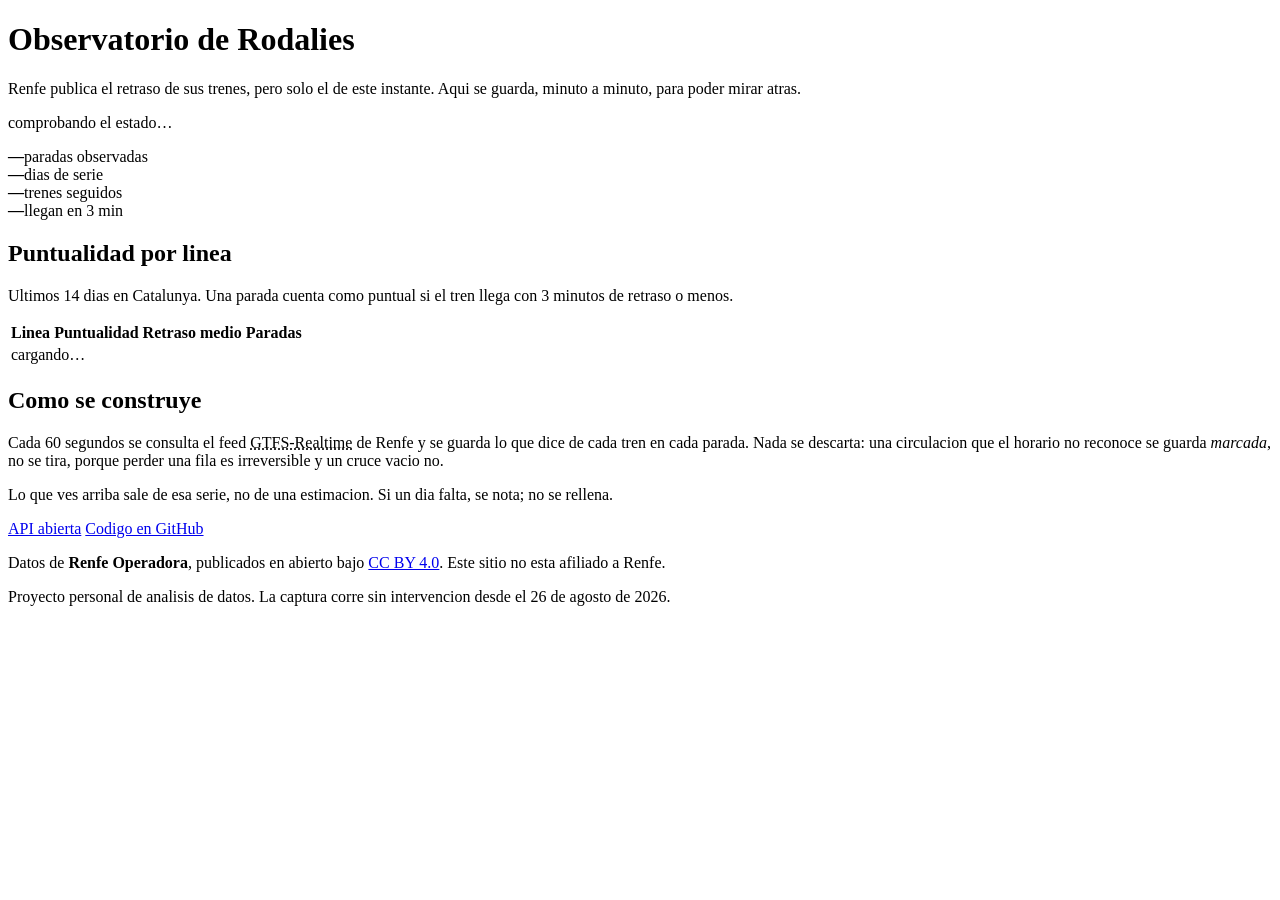
==== web/index.html @ a6888af9 "feat(web): panel publico con TLS y la primera pagina Un proxy inverso (Caddy) delante, con certifica" ====
<!doctype html>
<html lang="es">
<head>
<meta charset="utf-8">
<meta name="viewport" content="width=device-width, initial-scale=1">
<title>Observatorio de Rodalies</title>
<meta name="description" content="Historico de puntualidad de Cercanias de Renfe, capturado cada minuto desde agosto de 2026.">
<link rel="stylesheet" href="/estilo.css">
<link rel="icon" href="data:image/svg+xml,<svg xmlns='http://www.w3.org/2000/svg' viewBox='0 0 16 16'><text y='14' font-size='14'>🚂</text></svg>">
</head>
<body>

<header class="cabecera">
  <div class="contenido">
    <h1>Observatorio de Rodalies</h1>
    <p class="lema">Renfe publica el retraso de sus trenes, pero solo el de este instante.
       Aqui se guarda, minuto a minuto, para poder mirar atras.</p>
    <p class="estado" id="estado" aria-live="polite">
      <span class="punto punto--espera"></span><span id="estado-texto">comprobando el estado…</span>
    </p>
  </div>
</header>

<main class="contenido">

  <section class="cifras" id="cifras" aria-label="Resumen del historico">
    <div class="cifra"><strong id="cifra-observaciones">—</strong><span>paradas observadas</span></div>
    <div class="cifra"><strong id="cifra-dias">—</strong><span>dias de serie</span></div>
    <div class="cifra"><strong id="cifra-trenes">—</strong><span>trenes seguidos</span></div>
    <div class="cifra"><strong id="cifra-puntualidad">—</strong><span>llegan en 3 min</span></div>
  </section>

  <section>
    <h2>Puntualidad por linea</h2>
    <p class="apunte">Ultimos 14 dias en Catalunya. Una parada cuenta como puntual si el tren
       llega con 3 minutos de retraso o menos.</p>
    <div class="tabla-envoltorio">
      <table id="tabla-lineas">
        <thead>
          <tr>
            <th>Linea</th>
            <th class="num">Puntualidad</th>
            <th class="num">Retraso medio</th>
            <th class="num">Paradas</th>
          </tr>
        </thead>
        <tbody id="cuerpo-lineas">
          <tr><td colspan="4" class="cargando">cargando…</td></tr>
        </tbody>
      </table>
    </div>
  </section>

  <section>
    <h2>Como se construye</h2>
    <p>Cada 60 segundos se consulta el feed <abbr title="General Transit Feed Specification, en tiempo real">GTFS-Realtime</abbr>
       de Renfe y se guarda lo que dice de cada tren en cada parada. Nada se descarta:
       una circulacion que el horario no reconoce se guarda <em>marcada</em>, no se tira,
       porque perder una fila es irreversible y un cruce vacio no.</p>
    <p>Lo que ves arriba sale de esa serie, no de una estimacion. Si un dia falta, se nota;
       no se rellena.</p>
    <p class="enlaces">
      <a href="/api/docs">API abierta</a>
      <a href="https://github.com/Abadalina/rodalies-observatorio">Codigo en GitHub</a>
    </p>
  </section>

</main>

<footer class="contenido">
  <p>Datos de <strong>Renfe Operadora</strong>, publicados en abierto bajo
     <a href="https://creativecommons.org/licenses/by/4.0/deed.es" rel="license">CC BY 4.0</a>.
     Este sitio no esta afiliado a Renfe.</p>
  <p class="tenue">Proyecto personal de analisis de datos. La captura corre sin intervencion
     desde el 26 de agosto de 2026.</p>
</footer>

<script src="/app.js"></script>
</body>
</html>
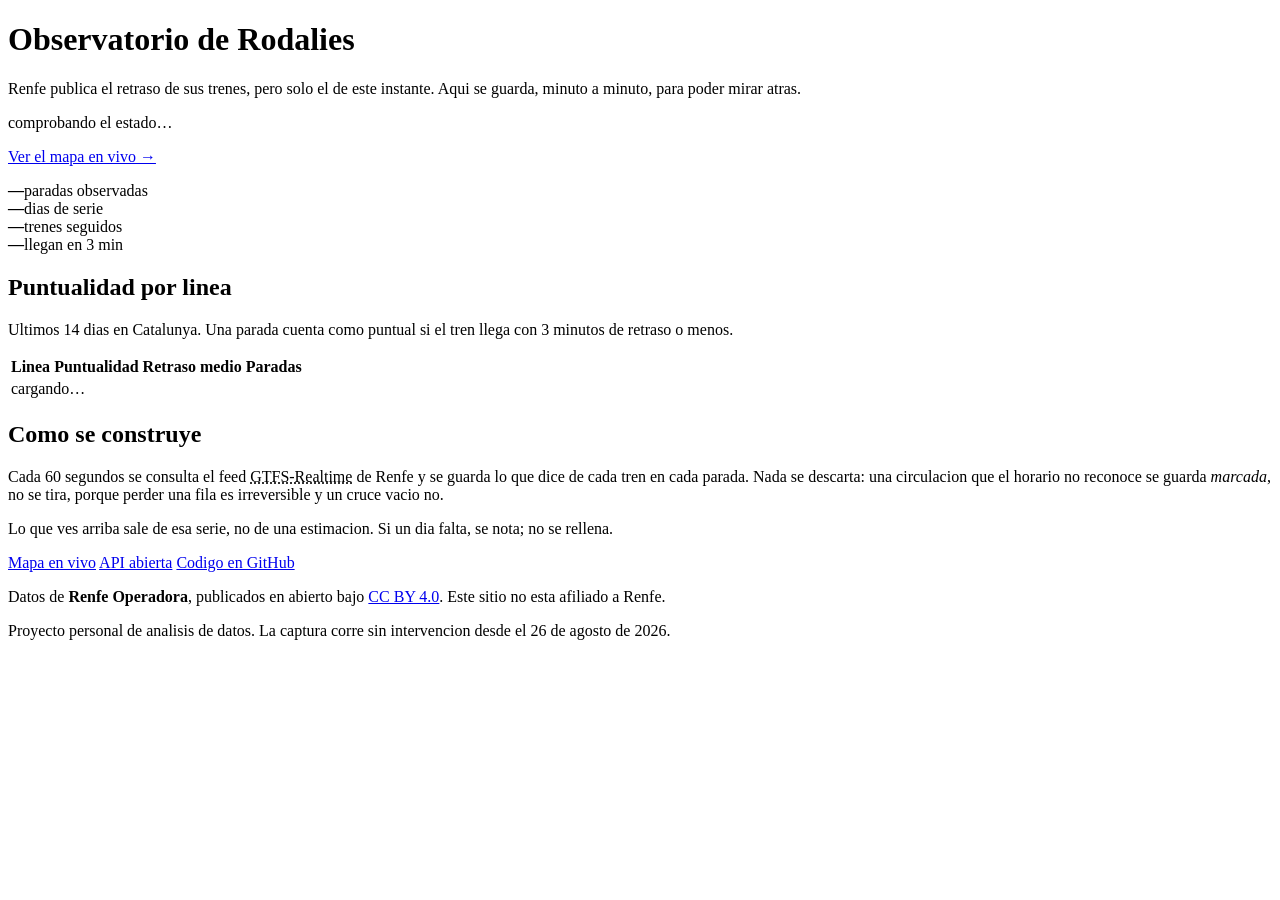
==== commit 4fbf43e0: "feat(web): mapa en vivo y ficha de cada tren El mapa pinta donde esta cada tren AHORA, con la posici" ====
--- a/web/index.html
+++ b/web/index.html
@@ -18,6 +18,7 @@
     <p class="estado" id="estado" aria-live="polite">
       <span class="punto punto--espera"></span><span id="estado-texto">comprobando el estado…</span>
     </p>
+    <p class="enlaces enlaces--cabecera"><a href="/mapa.html">Ver el mapa en vivo →</a></p>
   </div>
 </header>
 
@@ -60,6 +61,7 @@
     <p>Lo que ves arriba sale de esa serie, no de una estimacion. Si un dia falta, se nota;
        no se rellena.</p>
     <p class="enlaces">
+      <a href="/mapa.html">Mapa en vivo</a>
       <a href="/api/docs">API abierta</a>
       <a href="https://github.com/Abadalina/rodalies-observatorio">Codigo en GitHub</a>
     </p>
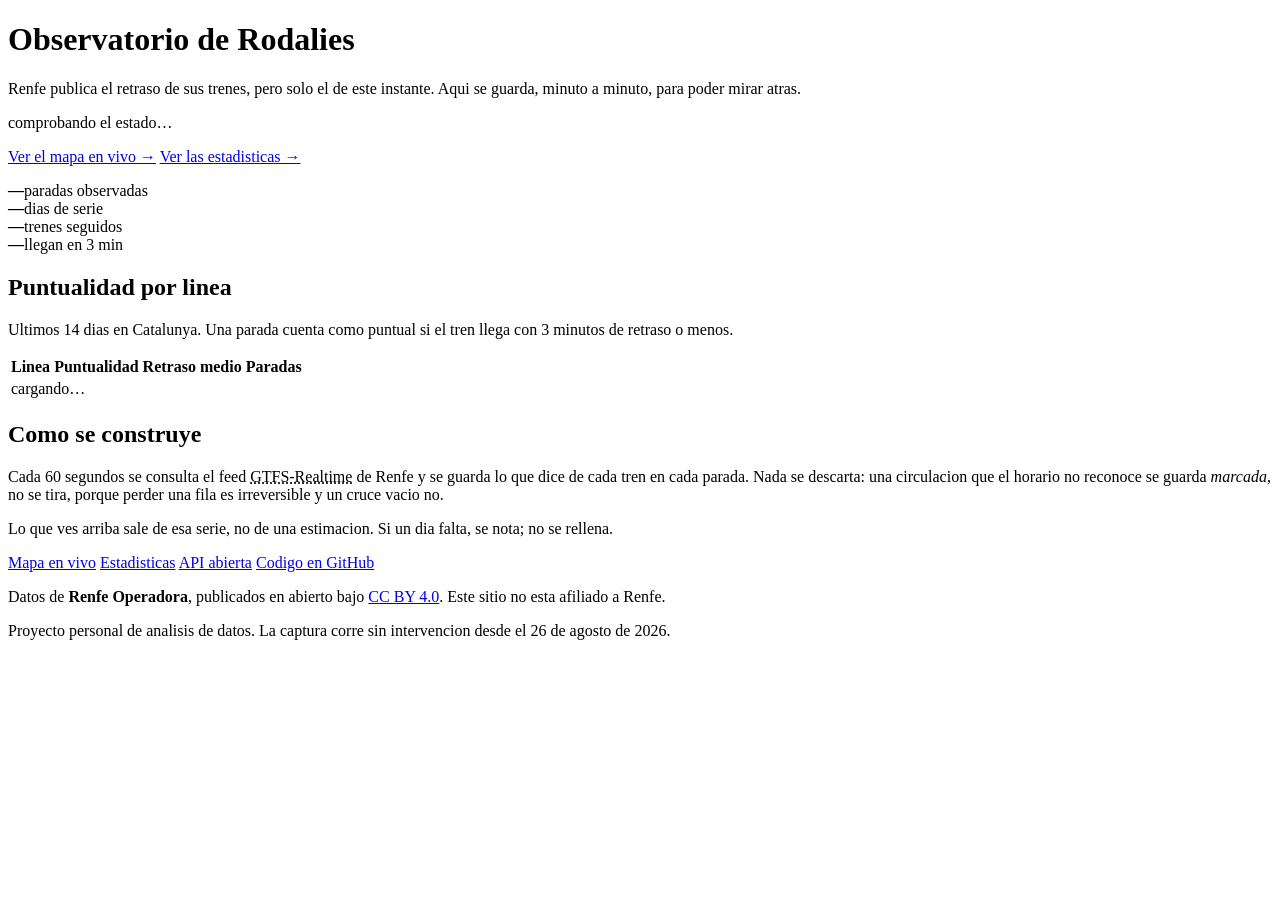
==== commit 023d3aa7: "feat(web): pagina de estadisticas, y la escala de retraso pasa a cuatro bandas Cuatro graficas y dos" ====
--- a/web/index.html
+++ b/web/index.html
@@ -18,7 +18,8 @@
     <p class="estado" id="estado" aria-live="polite">
       <span class="punto punto--espera"></span><span id="estado-texto">comprobando el estado…</span>
     </p>
-    <p class="enlaces enlaces--cabecera"><a href="/mapa.html">Ver el mapa en vivo →</a></p>
+    <p class="enlaces enlaces--cabecera"><a href="/mapa.html">Ver el mapa en vivo →</a>
+       <a href="/estadisticas.html">Ver las estadisticas →</a></p>
   </div>
 </header>
 
@@ -62,6 +63,7 @@
        no se rellena.</p>
     <p class="enlaces">
       <a href="/mapa.html">Mapa en vivo</a>
+      <a href="/estadisticas.html">Estadisticas</a>
       <a href="/api/docs">API abierta</a>
       <a href="https://github.com/Abadalina/rodalies-observatorio">Codigo en GitHub</a>
     </p>
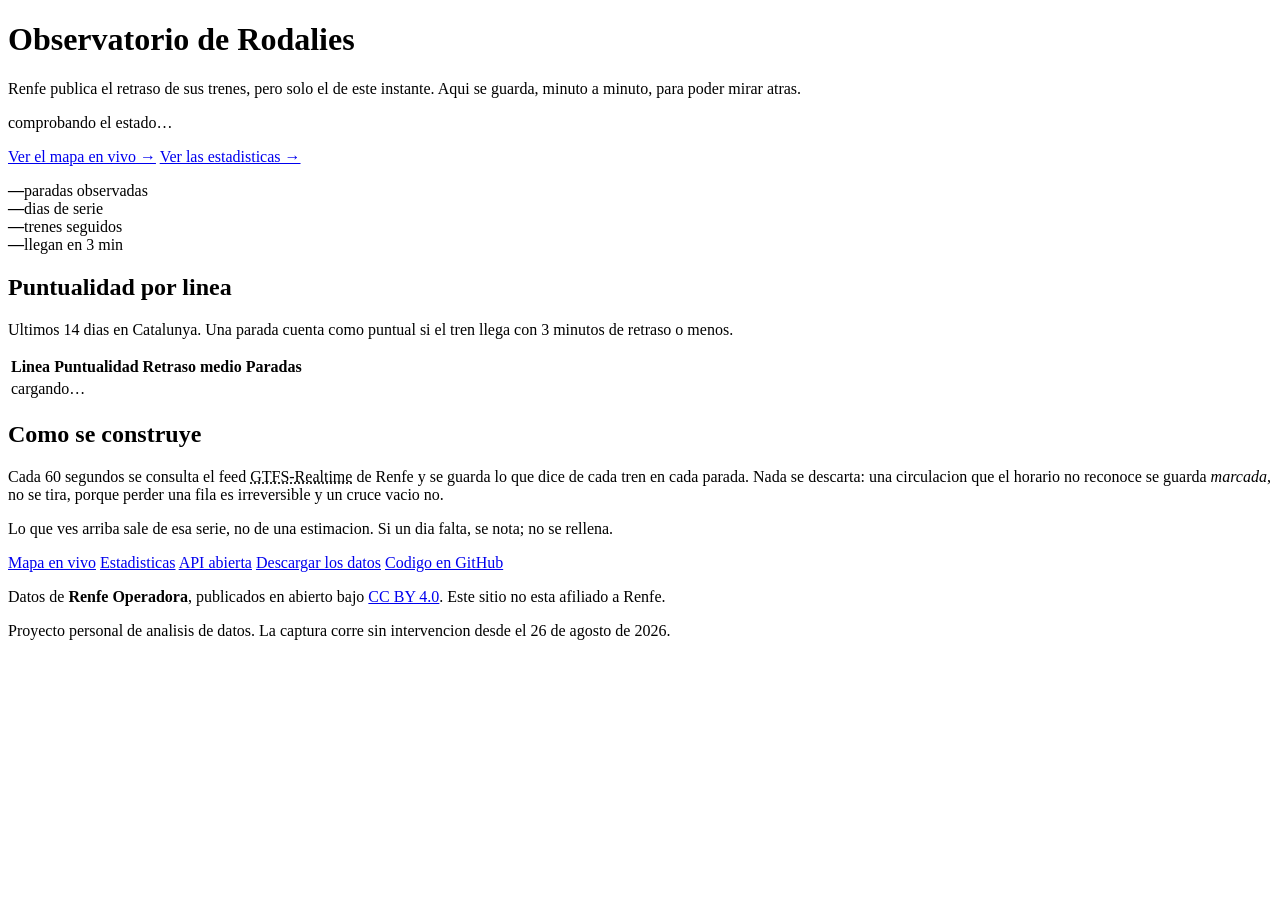
==== commit 383eae6a: "docs: ficha del conjunto de datos publicable 863.651 filas, veinte dias, quince nucleos: un tren en " ====
--- a/web/index.html
+++ b/web/index.html
@@ -65,6 +65,7 @@
       <a href="/mapa.html">Mapa en vivo</a>
       <a href="/estadisticas.html">Estadisticas</a>
       <a href="/api/docs">API abierta</a>
+      <a href="https://github.com/Abadalina/rodalies-observatorio/releases">Descargar los datos</a>
       <a href="https://github.com/Abadalina/rodalies-observatorio">Codigo en GitHub</a>
     </p>
   </section>
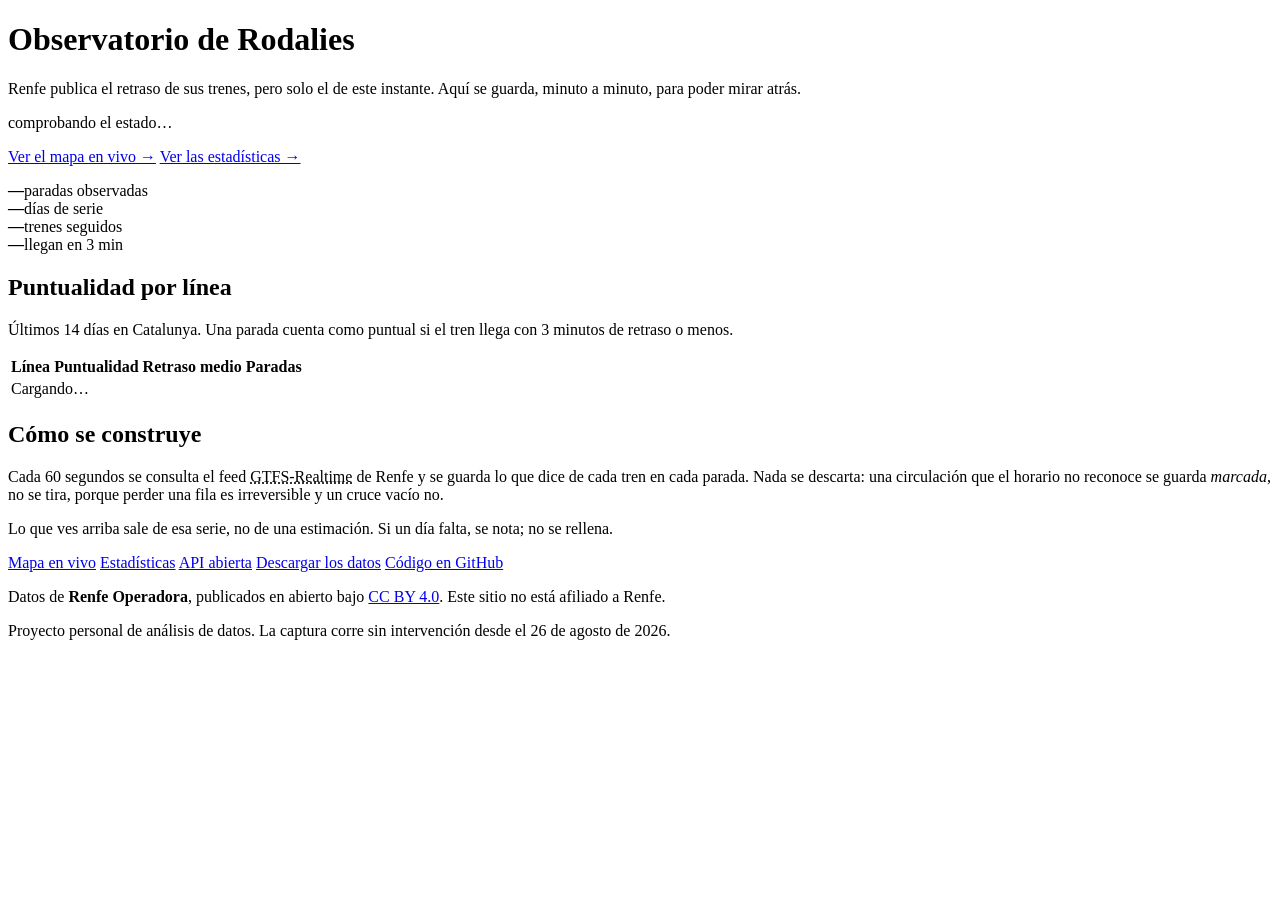
==== commit fc29cfd8: "feat(web): estadisticas con todas las lineas y estaciones Ocho indicadores de resumen, buscador de e" ====
--- a/web/index.html
+++ b/web/index.html
@@ -4,7 +4,7 @@
 <meta charset="utf-8">
 <meta name="viewport" content="width=device-width, initial-scale=1">
 <title>Observatorio de Rodalies</title>
-<meta name="description" content="Historico de puntualidad de Cercanias de Renfe, capturado cada minuto desde agosto de 2026.">
+<meta name="description" content="Histórico de puntualidad de Cercanías de Renfe, capturado cada minuto desde agosto de 2026.">
 <link rel="stylesheet" href="/estilo.css">
 <link rel="icon" href="data:image/svg+xml,<svg xmlns='http://www.w3.org/2000/svg' viewBox='0 0 16 16'><text y='14' font-size='14'>🚂</text></svg>">
 </head>
@@ -14,59 +14,59 @@
   <div class="contenido">
     <h1>Observatorio de Rodalies</h1>
     <p class="lema">Renfe publica el retraso de sus trenes, pero solo el de este instante.
-       Aqui se guarda, minuto a minuto, para poder mirar atras.</p>
+       Aquí se guarda, minuto a minuto, para poder mirar atrás.</p>
     <p class="estado" id="estado" aria-live="polite">
       <span class="punto punto--espera"></span><span id="estado-texto">comprobando el estado…</span>
     </p>
     <p class="enlaces enlaces--cabecera"><a href="/mapa.html">Ver el mapa en vivo →</a>
-       <a href="/estadisticas.html">Ver las estadisticas →</a></p>
+       <a href="/estadisticas.html">Ver las estadísticas →</a></p>
   </div>
 </header>
 
 <main class="contenido">
 
-  <section class="cifras" id="cifras" aria-label="Resumen del historico">
+  <section class="cifras" id="cifras" aria-label="Resumen del histórico">
     <div class="cifra"><strong id="cifra-observaciones">—</strong><span>paradas observadas</span></div>
-    <div class="cifra"><strong id="cifra-dias">—</strong><span>dias de serie</span></div>
+    <div class="cifra"><strong id="cifra-dias">—</strong><span>días de serie</span></div>
     <div class="cifra"><strong id="cifra-trenes">—</strong><span>trenes seguidos</span></div>
     <div class="cifra"><strong id="cifra-puntualidad">—</strong><span>llegan en 3 min</span></div>
   </section>
 
   <section>
-    <h2>Puntualidad por linea</h2>
-    <p class="apunte">Ultimos 14 dias en Catalunya. Una parada cuenta como puntual si el tren
+    <h2>Puntualidad por línea</h2>
+    <p class="apunte">Últimos 14 días en Catalunya. Una parada cuenta como puntual si el tren
        llega con 3 minutos de retraso o menos.</p>
     <div class="tabla-envoltorio">
       <table id="tabla-lineas">
         <thead>
           <tr>
-            <th>Linea</th>
+            <th>Línea</th>
             <th class="num">Puntualidad</th>
             <th class="num">Retraso medio</th>
             <th class="num">Paradas</th>
           </tr>
         </thead>
         <tbody id="cuerpo-lineas">
-          <tr><td colspan="4" class="cargando">cargando…</td></tr>
+          <tr><td colspan="4" class="cargando">Cargando…</td></tr>
         </tbody>
       </table>
     </div>
   </section>
 
   <section>
-    <h2>Como se construye</h2>
+    <h2>Cómo se construye</h2>
     <p>Cada 60 segundos se consulta el feed <abbr title="General Transit Feed Specification, en tiempo real">GTFS-Realtime</abbr>
        de Renfe y se guarda lo que dice de cada tren en cada parada. Nada se descarta:
-       una circulacion que el horario no reconoce se guarda <em>marcada</em>, no se tira,
-       porque perder una fila es irreversible y un cruce vacio no.</p>
-    <p>Lo que ves arriba sale de esa serie, no de una estimacion. Si un dia falta, se nota;
+       una circulación que el horario no reconoce se guarda <em>marcada</em>, no se tira,
+       porque perder una fila es irreversible y un cruce vacío no.</p>
+    <p>Lo que ves arriba sale de esa serie, no de una estimación. Si un día falta, se nota;
        no se rellena.</p>
     <p class="enlaces">
       <a href="/mapa.html">Mapa en vivo</a>
-      <a href="/estadisticas.html">Estadisticas</a>
+      <a href="/estadisticas.html">Estadísticas</a>
       <a href="/api/docs">API abierta</a>
       <a href="https://github.com/Abadalina/rodalies-observatorio/releases">Descargar los datos</a>
-      <a href="https://github.com/Abadalina/rodalies-observatorio">Codigo en GitHub</a>
+      <a href="https://github.com/Abadalina/rodalies-observatorio">Código en GitHub</a>
     </p>
   </section>
 
@@ -75,8 +75,8 @@
 <footer class="contenido">
   <p>Datos de <strong>Renfe Operadora</strong>, publicados en abierto bajo
      <a href="https://creativecommons.org/licenses/by/4.0/deed.es" rel="license">CC BY 4.0</a>.
-     Este sitio no esta afiliado a Renfe.</p>
-  <p class="tenue">Proyecto personal de analisis de datos. La captura corre sin intervencion
+     Este sitio no está afiliado a Renfe.</p>
+  <p class="tenue">Proyecto personal de análisis de datos. La captura corre sin intervención
      desde el 26 de agosto de 2026.</p>
 </footer>
 
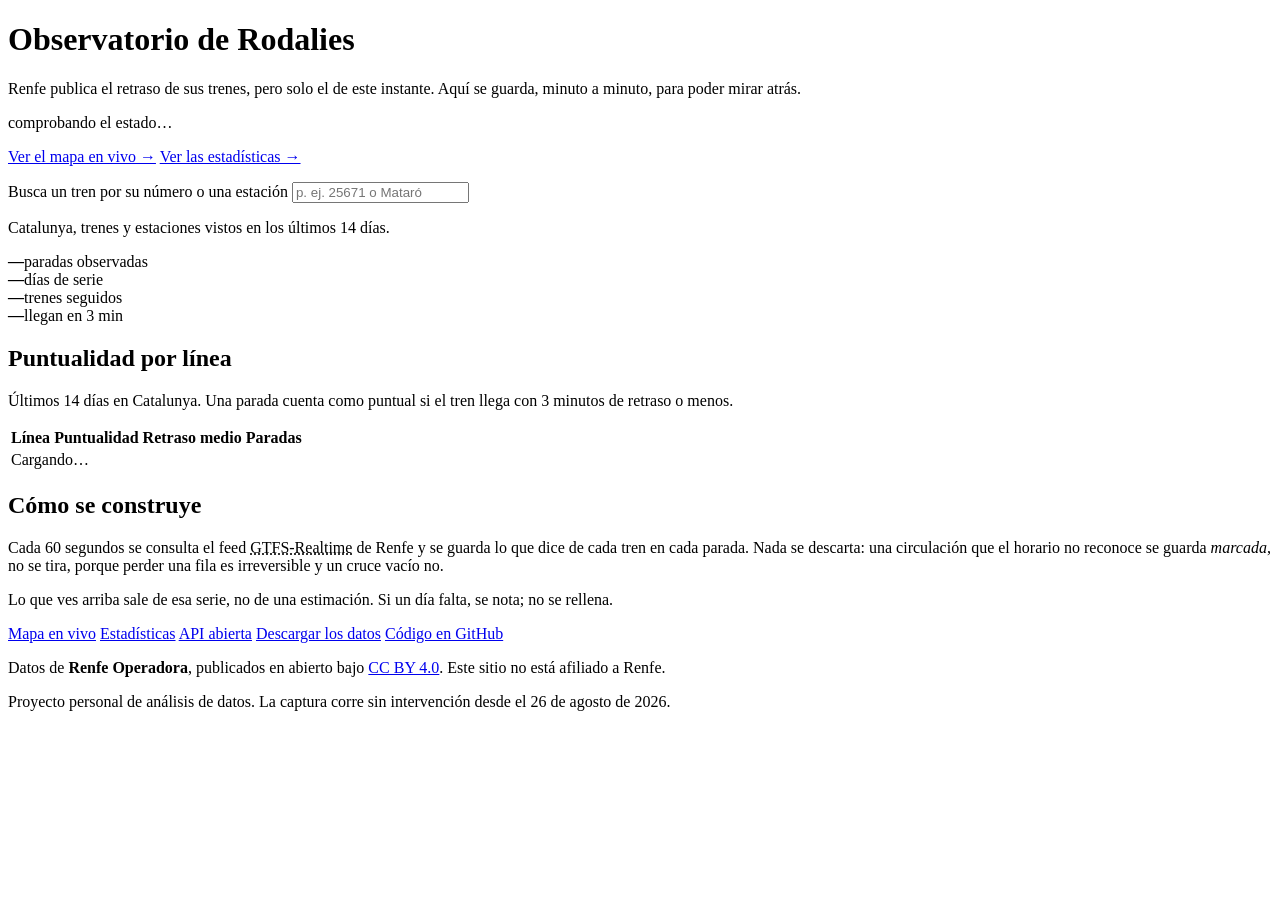
==== commit 9dee0591: "feat(web): buscador, colores de linea, graficas del tren y arreglos en movil Buscador en la portada:" ====
--- a/web/index.html
+++ b/web/index.html
@@ -20,6 +20,15 @@
     </p>
     <p class="enlaces enlaces--cabecera"><a href="/mapa.html">Ver el mapa en vivo →</a>
        <a href="/estadisticas.html">Ver las estadísticas →</a></p>
+
+    <form class="buscador" id="buscador" role="search" autocomplete="off">
+      <label for="buscar">Busca un tren por su número o una estación</label>
+      <input id="buscar" type="search" inputmode="search" placeholder="p. ej. 25671 o Mataró"
+             aria-describedby="buscar-ayuda" aria-controls="resultados">
+      <p class="tenue buscador-ayuda" id="buscar-ayuda">Catalunya, trenes y estaciones
+         vistos en los últimos 14 días.</p>
+      <ul class="resultados" id="resultados" aria-live="polite"></ul>
+    </form>
   </div>
 </header>
 
@@ -80,6 +89,7 @@
      desde el 26 de agosto de 2026.</p>
 </footer>
 
+<script src="/lineas.js"></script>
 <script src="/app.js"></script>
 </body>
 </html>
